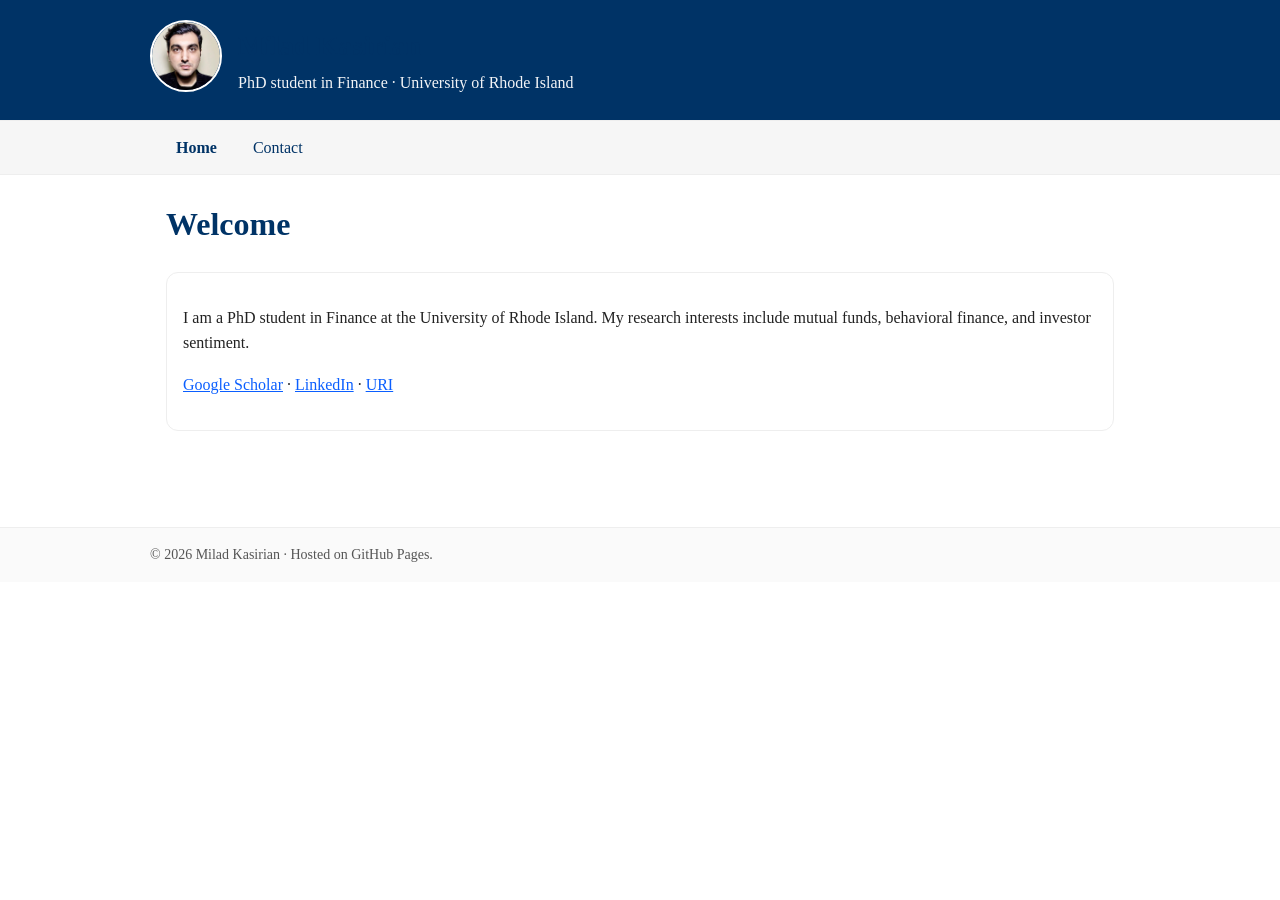
==== index.html @ b2124538 "Initial publish" ====
<!DOCTYPE html>
<html lang="en">
<head>
  <meta charset="UTF-8" />
  <meta name="viewport" content="width=device-width, initial-scale=1.0" />
  <title>Home — Milad Kasirian</title>
  <link rel="stylesheet" href="style.css" />
</head>
<body>
<header>
  <div class="header-inner">
    <a href="https://web.uri.edu/business/meet/milad-kasirian/" target="_blank" rel="noopener">
      <img src="assets/profile.jpg" alt="Profile photo of Milad Kasirian" onerror="this.style.display='none'">
    </a>
    <div>
      <h1 class="site-title">Milad Kasirian</h1>
      <p class="site-sub">PhD student in Finance · University of Rhode Island</p>
    </div>
  </div>
</header>

<nav>
  <div class="nav-inner">
    <a href="index.html" style="font-weight:700">Home</a>
    <!-- <a href="research.html">Research</a> -->
    <!-- <a href="teaching.html">Teaching</a> -->
    <!-- <a href="cv.html">CV</a> -->
    <a href="mailto:miladkasirian@uri.edu">Contact</a>
  </div>
</nav>
    
<main>

<h1>Welcome</h1>
<div class="card">
  <p>I am a PhD student in Finance at the University of Rhode Island. My research interests include mutual funds, behavioral finance, and investor sentiment.</p>
  <p>
    <!-- Download my <a href="files/CV.pdf">CV</a> · -->
    <a href="https://scholar.google.com/citations?user=QVpWCCIAAAAJ&hl=en" target="_blank" rel="noopener">Google Scholar</a> ·
    <a href="https://www.linkedin.com/in/milad-kasirian" target="_blank" rel="noopener">LinkedIn</a> ·
    <a href="https://web.uri.edu/business/meet/milad-kasirian/" target="_blank" rel="noopener">URI</a>
  </p>
</div>

<!--
<h2>Job Market Paper</h2>
<div class="card">
  <strong>[JMP Title Here]</strong><br>
  <em>Abstract.</em> One–two paragraph abstract goes here. Summarize the question, identification, and main findings.<br>
  <a href="papers/JMP.pdf">Download paper (PDF)</a> · <a href="#">Slides</a>
</div>
-->

<!--
<h2>Selected Working Papers</h2>
<div class="card">
  <ul class="clean">
    <li><strong>[WP 1 Title]</strong> — <a href="papers/WP1.pdf">PDF</a></li>
  </ul>
</div>
-->

</main>

<div class="footer">
  <div class="inner">
    © <span id="y"></span> Milad Kasirian · Hosted on GitHub Pages.
    <script>document.getElementById('y').textContent=new Date().getFullYear()</script>
  </div>
</div>
</body>
</html>
---- style.css ----
:root{--accent:#003366;--link:#0b5fff}
*{box-sizing:border-box}
body{font-family: Georgia, 'Times New Roman', serif;color:#222;margin:0;line-height:1.6}
header{background:var(--accent);color:#fff;padding:20px 16px}
.header-inner{max-width:980px;margin:0 auto;display:flex;align-items:center;gap:16px}
header img{width:72px;height:72px;border-radius:50%;object-fit:cover;border:2px solid #fff}
.site-title{margin:0;font-size:28px}
.site-sub{margin:2px 0 0 0;font-size:16px;opacity:.95}
nav{background:#f6f6f6;border-top:1px solid #eee;border-bottom:1px solid #eee}
nav .nav-inner{max-width:980px;margin:0 auto;display:flex;gap:16px;flex-wrap:wrap;padding:8px 16px}
nav a{color:var(--accent);text-decoration:none;padding:6px 10px;border-radius:8px}
nav a:hover{background:#e9eef9}
main{max-width:980px;margin:24px auto;padding:0 16px 60px}
h1{color:var(--accent)}
h2{color:#333;margin-top:28px}
a{color:var(--link)}
.footer{border-top:1px solid #eee;padding:16px;background:#fafafa;color:#555}
.footer .inner{max-width:980px;margin:0 auto;font-size:14px}
.card{border:1px solid #eee;border-radius:12px;padding:16px;margin:12px 0;background:#fff}
ul.clean{padding-left:20px}
kbd{background:#eee;border-radius:4px;padding:2px 6px;border:1px solid #ddd}
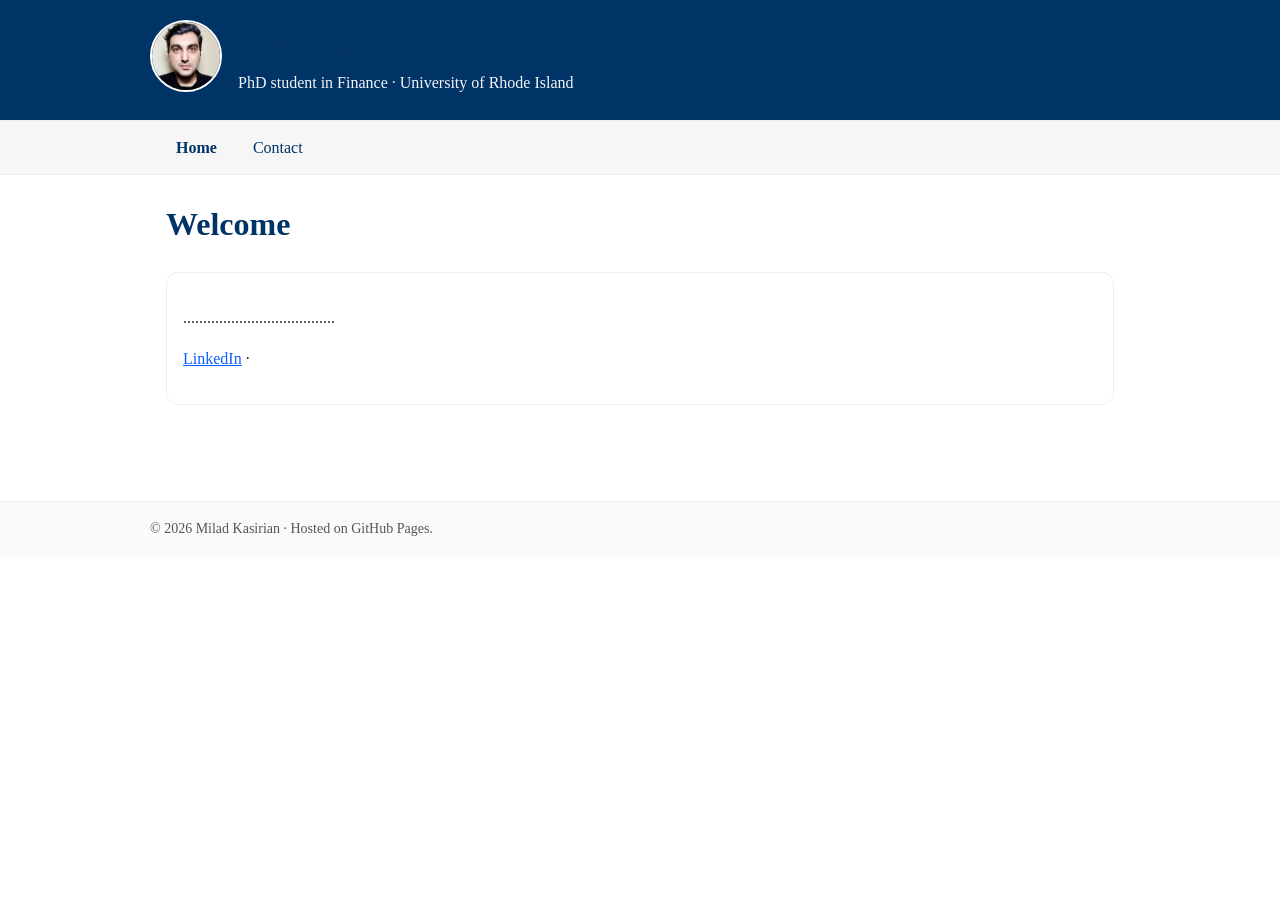
==== commit e93cffe2: "Add files via upload" ====
--- a/index.html
+++ b/index.html
@@ -1,72 +1,70 @@
-<!DOCTYPE html>
-<html lang="en">
-<head>
-  <meta charset="UTF-8" />
-  <meta name="viewport" content="width=device-width, initial-scale=1.0" />
-  <title>Home — Milad Kasirian</title>
-  <link rel="stylesheet" href="style.css" />
-</head>
-<body>
-<header>
-  <div class="header-inner">
-    <a href="https://web.uri.edu/business/meet/milad-kasirian/" target="_blank" rel="noopener">
-      <img src="assets/profile.jpg" alt="Profile photo of Milad Kasirian" onerror="this.style.display='none'">
-    </a>
-    <div>
-      <h1 class="site-title">Milad Kasirian</h1>
-      <p class="site-sub">PhD student in Finance · University of Rhode Island</p>
-    </div>
-  </div>
-</header>
-
-<nav>
-  <div class="nav-inner">
-    <a href="index.html" style="font-weight:700">Home</a>
-    <!-- <a href="research.html">Research</a> -->
-    <!-- <a href="teaching.html">Teaching</a> -->
-    <!-- <a href="cv.html">CV</a> -->
-    <a href="mailto:miladkasirian@uri.edu">Contact</a>
-  </div>
-</nav>
-    
-<main>
-
-<h1>Welcome</h1>
-<div class="card">
-  <p>I am a PhD student in Finance at the University of Rhode Island. My research interests include mutual funds, behavioral finance, and investor sentiment.</p>
-  <p>
-    <!-- Download my <a href="files/CV.pdf">CV</a> · -->
-    <a href="https://scholar.google.com/citations?user=QVpWCCIAAAAJ&hl=en" target="_blank" rel="noopener">Google Scholar</a> ·
-    <a href="https://www.linkedin.com/in/milad-kasirian" target="_blank" rel="noopener">LinkedIn</a> ·
-    <a href="https://web.uri.edu/business/meet/milad-kasirian/" target="_blank" rel="noopener">URI</a>
-  </p>
-</div>
-
-<!--
-<h2>Job Market Paper</h2>
-<div class="card">
-  <strong>[JMP Title Here]</strong><br>
-  <em>Abstract.</em> One–two paragraph abstract goes here. Summarize the question, identification, and main findings.<br>
-  <a href="papers/JMP.pdf">Download paper (PDF)</a> · <a href="#">Slides</a>
-</div>
--->
-
-<!--
-<h2>Selected Working Papers</h2>
-<div class="card">
-  <ul class="clean">
-    <li><strong>[WP 1 Title]</strong> — <a href="papers/WP1.pdf">PDF</a></li>
-  </ul>
-</div>
--->
-
-</main>
-
-<div class="footer">
-  <div class="inner">
-    © <span id="y"></span> Milad Kasirian · Hosted on GitHub Pages.
-    <script>document.getElementById('y').textContent=new Date().getFullYear()</script>
-  </div>
-</div>
-</body>
-</html>
+<!DOCTYPE html>
+<html lang="en">
+<head>
+  <meta charset="UTF-8" />
+  <meta name="viewport" content="width=device-width, initial-scale=1.0" />
+  <title>Home — Milad Kasirian</title>
+  <link rel="stylesheet" href="style.css" />
+</head>
+<body>
+<header>
+  <div class="header-inner">
+    <a href="https://web.uri.edu/business/meet/milad-kasirian/" target="_blank" rel="noopener">
+      <img src="assets/profile.jpg" alt="Profile photo of Milad Kasirian" onerror="this.style.display='none'">
+    </a>
+    <div>
+      <h1 class="site-title">Milad Kasirian</h1>
+      <p class="site-sub">PhD student in Finance · University of Rhode Island</p>
+    </div>
+  </div>
+</header>
+
+<nav>
+  <div class="nav-inner">
+    <a href="index.html" style="font-weight:700">Home</a>
+    <!-- <a href="research.html">Research</a> -->
+    <!-- <a href="teaching.html">Teaching</a> -->
+    <!-- <a href="cv.html">CV</a> -->
+    <a href="mailto:miladkasirian@uri.edu">Contact</a>
+  </div>
+</nav>
+    
+<main>
+
+<h1>Welcome</h1>
+<div class="card">
+  <p>......................................</p>
+  <p>
+    <!-- Download my <a href="files/CV.pdf">CV</a> · -->
+    <a href="https://www.linkedin.com/in/milad-kasirian" target="_blank" rel="noopener">LinkedIn</a> ·
+  </p>
+</div>
+
+<!--
+<h2>Job Market Paper</h2>
+<div class="card">
+  <strong>[JMP Title Here]</strong><br>
+  <em>Abstract.</em> One–two paragraph abstract goes here. Summarize the question, identification, and main findings.<br>
+  <a href="papers/JMP.pdf">Download paper (PDF)</a> · <a href="#">Slides</a>
+</div>
+-->
+
+<!--
+<h2>Selected Working Papers</h2>
+<div class="card">
+  <ul class="clean">
+    <li><strong>[WP 1 Title]</strong> — <a href="papers/WP1.pdf">PDF</a></li>
+  </ul>
+</div>
+-->
+
+</main>
+
+<div class="footer">
+  <div class="inner">
+    © <span id="y"></span> Milad Kasirian · Hosted on GitHub Pages.
+    <script>document.getElementById('y').textContent=new Date().getFullYear()</script>
+  </div>
+</div>
+</body>
+</html>
